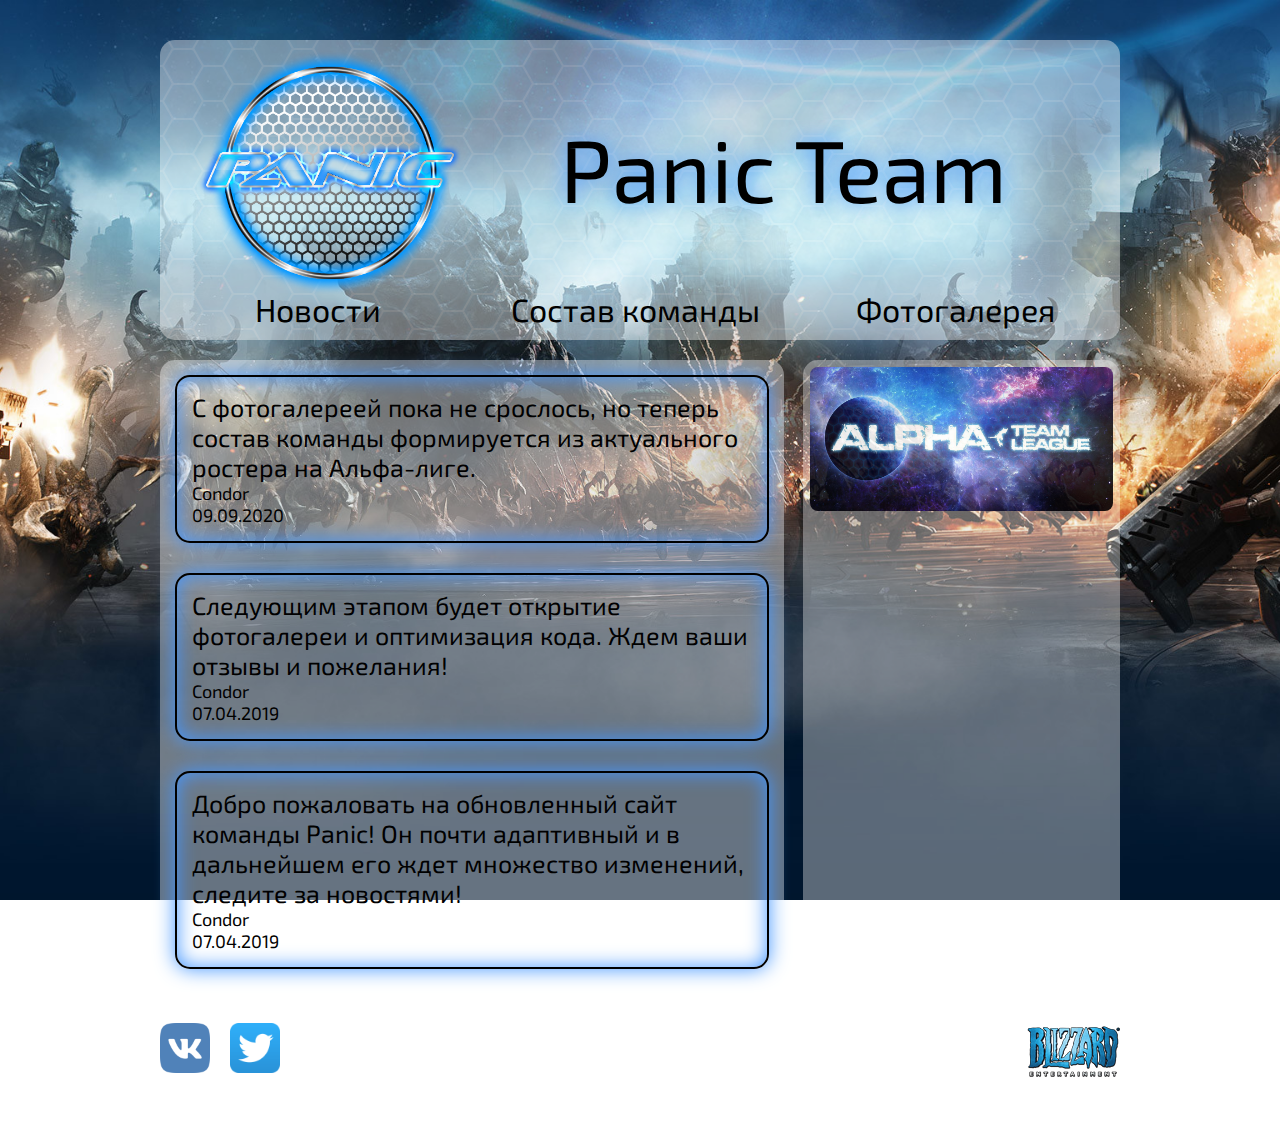
==== index.html @ 6bb582dc "first commit" ====
<!DOCTYPE html>
<html lang="ru" dir="ltr">
  <head>
    <meta charset="utf-8" />
    <meta name="viwport" content="width=device-width, initial-scale=1.0" />
    <link
      href="https://fonts.googleapis.com/css?family=Exo+2"
      rel="stylesheet"
    />
    <link rel="stylesheet" href="css.css" />
    <link rel="stylesheet" href="media.css" media="all and (max-width:980px)" />
    <link rel="icon" href="favicon.ico" type="image/x-icon" />
    <link rel="shortcut icon" href="favicon.ico" type="image/x-icon" />
    <title>Panic Team</title>
  </head>
  <body>
    <div class="wrapper">
      <div id="header_background">
        <div class="header">
          <a href="http://panicteam.ru"><p class="title">Panic Team</p></a>
          <div class="nav">
            <ul>
              <a href="javascript:void(0)"><li class="navNews"></li></a
              ><a href="javascript:void(0)"><li class="navPlayers"></li></a>
              <li>Фотогалерея</li>
            </ul>
          </div>
        </div>
      </div>
      <div class="mainclass"></div>
      <div class="side_right">
        <div class="alphaLink">
          <a href="https://alpha.tl/team/1" target="_blank">
            <img src="img/AlfTL.jpg" alt="Alpha cs2 Team League" />
          </a>
        </div>
        <iframe
          class="discord"
          src="https://discordapp.com/widget?id=392145507671212053&theme.."
          allowtransparency="true"
          frameborder="0"
        ></iframe>
      </div>
      <div class="clear">
        <div></div>
        <footer>
          <div id="social">
            <a href="https://vk.com/panicteam" target="_blank"
              ><img class="social-img" id="vk" src="img/vk.png" alt="vk.com"
            /></a>
            <a href="https://twitter.com/paniciteam" target="_blank"
              ><img
                class="social-img"
                id="twitter"
                src="img/twitter.png"
                alt="twitter"
            /></a>
          </div>
          <a href="https://blizzard.com/" target="_blank" id="blizzard">
            <div id="blizzard">
              <span
                >StarCraft II: Legacy of the Void trademark<br />as well as some
                of the bitmaps are<br />owned by Blizzard Entertainment.</span
              >
            </div>
          </a>
          <p class="dev">© Panic Dev Team 2020</p>
        </footer>
        <script src="js/js1.js"></script>
      </div>
    </div>
  </body>
</html>
---- css.css ----
*,
*:after,
*:before {
  -webkit-box-sizing: border-box;
  -moz-box-sizing: border-box;
  box-sizing: border-box;
  font-family: "Exo 2", sans-serif;
  margin: 0;
  padding: 0;
  max-width: 100%;
}
a {
  color: white;
}
body {
  background: url(img/2.jpg) fixed center;
  background-size: cover;
}
.wrapper {
  width: 960px;
  margin: auto;
}
.clear {
  clear: both;
}
.header {
  width: 100%;
  position: relative;
  background-color: rgba(255, 255, 255, 0.4);
  background-image: url(img/panic_blue.png);
  background-size: 280px;
  background-repeat: no-repeat;
  background-position: left 30px bottom 30px;
  margin: auto;
  margin-top: 40px;
  height: 300px;
  border-radius: 15px;
}
.title {
  position: relative;
  padding-left: 400px;
  padding-top: 75px;
  font-size: 5.5em;
  text-shadow: #4496ff 0px 0px 20px;
  color: black;
}
#header_background {
  background: url(img/hex.png);
}
.nav {
  width: 100%;
  border-radius: 0 0 15px 15px;
  height: 60px;
  position: absolute;
  bottom: 0;
  right: 0;
}
li {
  display: inline-block;
  width: 33%;
  color: black;
  text-align: center;
  margin-top: 10px;
  font-size: 2em;
  margin-bottom: 10px;
}

.side_right {
  width: 33%;
  background-color: rgba(255, 255, 255, 0.4);
  height: 663px;
  margin-top: 20px;
  float: right;
  border-radius: 15px;
  opacity: 0.9;
}
.alphaLink {
  height: auto;
  width: 100%;
  border-radius: 15px;
}

.alphaLink img {
  border-radius: 15px;
  padding: 7px;
}

.discord {
  width: 100%;
  height: 500px;
  border-radius: 15px;
  padding: 0 7px 7px 7px;
}

.players {
  width: 100%;
  display: table;
  background-color: rgba(255, 255, 255, 0.4);
  margin-top: 20px;
  padding-top: 40px;
  padding-left: 60px;
  border-radius: 15px;
  margin-bottom: 20px;
}
.player {
  float: left;
  width: 380px;
  margin: 0 20px;
  height: 60px;
  padding-left: 80px;
  font-size: 20px;
  margin-bottom: 20px;
  color: white;
  text-shadow: #000000 0px 0px 10px;
}
.player > div > a {
  font-size: 34px;
  line-height: 34px;
  color: black;
  margin-bottom: 3px;
  text-shadow: #4496ff 0px 0px 20px;
}
.ZERG {
  background: url(img/z.png) no-repeat left center;
}
.TERRAN {
  background: url(img/t.png) no-repeat left center;
}
.PROTOSS {
  background: url(img/p.png) no-repeat left center;
}
#gallery {
  width: 100%;
  background-color: rgba(255, 255, 255, 0.4);
  height: 400px;
  margin-top: 20px;
  border-radius: 15px;
  margin-bottom: 20px;
}
.pic {
  height: 100%;
  width: auto;
  margin-left: 25%;
}

footer {
  margin: auto;
  margin-top: 20px;
  position: relative;
  width: 960px;
}

#social {
  display: inline-block;
  text-align: center;
  font-size: 0px;
}

.social-img {
  margin-right: 20px;
  height: 50px;
  width: 50px;
  margin-bottom: 20px;
}

#blizzard {
  width: auto;
  background-image: url(img/blizzlogo.png);
  background-position: right;
  background-repeat: no-repeat;
  float: right;
  color: white;
}

span {
  width: auto;
  float: left;
  text-align: right;
  margin-right: 100px;
}
.dev {
  text-align: center;
  margin-bottom: 20px;
  color: white;
}
a {
  text-decoration: none;
}
a:hover,
a:focus,
.navNews:hover,
.navNews:focus {
  text-shadow: #4496ff 0px 0px 20px;
}
.content {
  width: 65%;
  background-color: rgba(255, 255, 255, 0.4);
  height: auto;
  margin-top: 20px;
  float: left;
  border-radius: 15px;
  margin-bottom: 20px;
}

.news {
  border-style: solid;
  border-width: 2px;
  border-radius: 15px;
  box-shadow: #4496ff 0px 0px 20px, inset #4496ff 0px 0px 20px;
  margin: 15px 15px 30px 15px;
  padding: 15px;
  font-size: 25px;
}
.author {
  font-size: 18px;
}

.hidden {
  display: none;
}
---- media.css ----
@media only screen and (max-width : 940px),
only screen and (max-device-width : 940px){
  .title
  {
    padding-left: 350px;
    font-size: 6em;
  }
}
@media only screen and (max-width : 720px),
only screen and (max-device-width : 720px){
  .header{
    height: 300px;
    background-size: 300px;
    background-position: 60px;
  }

  li{
    margin-top: 30px;
    padding-top: 10px;
    font-size: 2.5em;
    width: 50%;
  }
  .content, .side_right{
    width: 100%;
    float: none;
    margin-right: 0;
  }
 .title{
   display: none;
 }
 .nav{
   height: 35px;
 }
}

@media only screen and (max-width : 530px),
only screen and (max-device-width : 530px){
  .header{
    background-image: 10px 15px 250px 10px no-repeat;
    height: 400px;
  }
  .nav{
    width:400px;
    height: 500px;
    left: 500px;
    top: 30px;
    position: absolute;
  }
li{
    display: auto;
    width: 100%;
  }
.side_right{
  display: none;
}
.social_img{
  height: 50px;
  width: 50px;
}
.content{
  padding: 15px 15px 50px 15px;
}
}
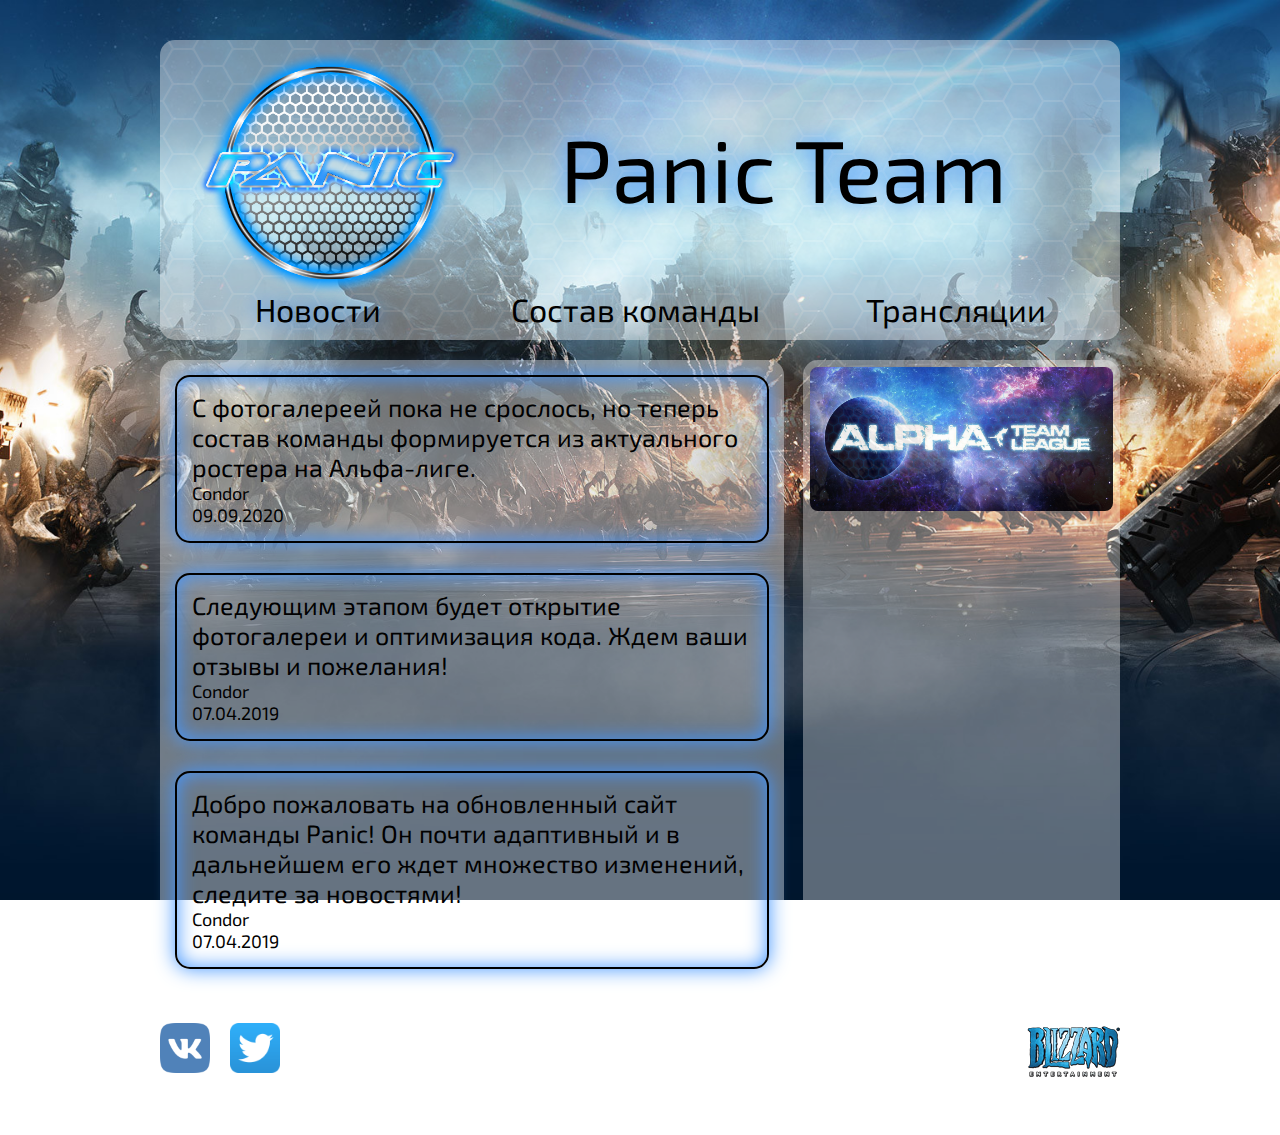
==== commit ddac2b6d: "added streams" ====
--- a/index.html
+++ b/index.html
@@ -7,8 +7,12 @@
       href="https://fonts.googleapis.com/css?family=Exo+2"
       rel="stylesheet"
     />
-    <link rel="stylesheet" href="css.css" />
-    <link rel="stylesheet" href="media.css" media="all and (max-width:980px)" />
+    <link rel="stylesheet" href="css.css?v1.0" />
+    <link
+      rel="stylesheet"
+      href="media.css?v1.0"
+      media="all and (max-width:980px)"
+    />
     <link rel="icon" href="favicon.ico" type="image/x-icon" />
     <link rel="shortcut icon" href="favicon.ico" type="image/x-icon" />
     <title>Panic Team</title>
@@ -20,9 +24,9 @@
           <a href="http://panicteam.ru"><p class="title">Panic Team</p></a>
           <div class="nav">
             <ul>
-              <a href="javascript:void(0)"><li class="navNews"></li></a
-              ><a href="javascript:void(0)"><li class="navPlayers"></li></a>
-              <li>Фотогалерея</li>
+              <a><li class="navNews"></li></a
+              ><a><li class="navPlayers"></li></a>
+              <a><li class="navStreams"></li></a>
             </ul>
           </div>
         </div>
@@ -66,7 +70,7 @@
           </a>
           <p class="dev">© Panic Dev Team 2020</p>
         </footer>
-        <script src="js/js1.js"></script>
+        <script src="js/js1.js?v1.0"></script>
       </div>
     </div>
   </body>
--- a/css.css
+++ b/css.css
@@ -11,6 +11,7 @@
 }
 a {
   color: white;
+  cursor: pointer;
 }
 body {
   background: url(img/2.jpg) fixed center;
@@ -97,10 +98,58 @@
   display: table;
   background-color: rgba(255, 255, 255, 0.4);
   margin-top: 20px;
-  padding-top: 40px;
-  padding-left: 60px;
-  border-radius: 15px;
-  margin-bottom: 20px;
+  padding: 60px;
+  border-radius: 15px;
+  margin-bottom: 20px;
+}
+
+.streams {
+  float: left;
+  width: 100%;
+  background-color: rgba(255, 255, 255, 0.4);
+  margin-top: 20px;
+  padding: 10px;
+  border-radius: 15px;
+  margin-bottom: 20px;
+  text-align: justify;
+}
+
+.streams > div {
+  display: inline-flex;
+  width: 430px;
+  height: 370px;
+  margin: 20px;
+  border-style: solid;
+  border-radius: 15px;
+  padding: 15px;
+}
+
+.streamImage {
+  margin: 10px 0 10px 0;
+  border-style: solid;
+  border-width: 1px;
+  border-radius: 15px;
+}
+
+.streams > div:hover {
+  box-shadow: #4496ff 0px 0px 20px, inset #4496ff 0px 0px 20px;
+}
+.streams a {
+color: #000000;
+}
+.streams > .errorCard {
+  display: block;
+  margin: 0 auto;
+  border-style: none;
+  text-align: center;
+  height: 100%;
+  width: 100%;
+}
+.streams > .errorCard:hover {
+  box-shadow: none;
+}
+.errorImage {
+  border:none;
 }
 .player {
   float: left;
@@ -129,14 +178,7 @@
 .PROTOSS {
   background: url(img/p.png) no-repeat left center;
 }
-#gallery {
-  width: 100%;
-  background-color: rgba(255, 255, 255, 0.4);
-  height: 400px;
-  margin-top: 20px;
-  border-radius: 15px;
-  margin-bottom: 20px;
-}
+
 .pic {
   height: 100%;
   width: auto;
@@ -188,8 +230,7 @@
 }
 a:hover,
 a:focus,
-.navNews:hover,
-.navNews:focus {
+a:active {
   text-shadow: #4496ff 0px 0px 20px;
 }
 .content {
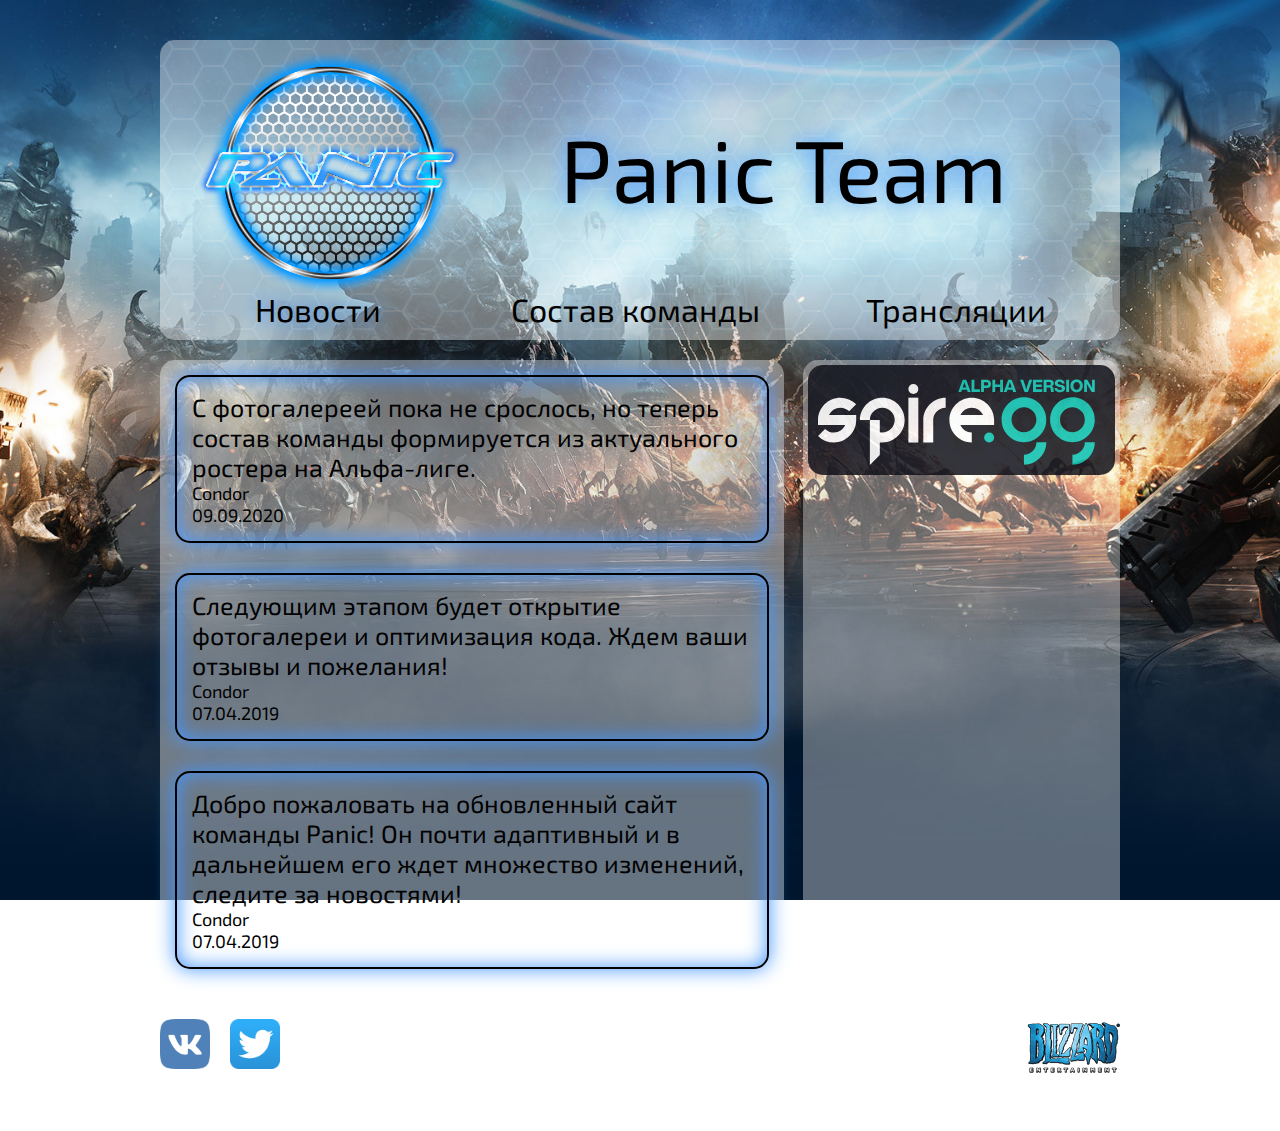
==== commit bed6535f: "streams improved" ====
--- a/index.html
+++ b/index.html
@@ -7,10 +7,10 @@
       href="https://fonts.googleapis.com/css?family=Exo+2"
       rel="stylesheet"
     />
-    <link rel="stylesheet" href="css.css?v1.0" />
+    <link rel="stylesheet" href="css.css?v1.1" />
     <link
       rel="stylesheet"
-      href="media.css?v1.0"
+      href="media.css?v1.1"
       media="all and (max-width:980px)"
     />
     <link rel="icon" href="favicon.ico" type="image/x-icon" />
@@ -34,10 +34,11 @@
       <div class="mainclass"></div>
       <div class="side_right">
         <div class="alphaLink">
-          <a href="https://alpha.tl/team/1" target="_blank">
-            <img src="img/AlfTL.jpg" alt="Alpha cs2 Team League" />
+          <a href="https://spire.gg/club/1" target="_blank">
+            <img src="img/logo-alpha.svg" alt="Alpha cs2 Team League" />
           </a>
         </div>
+
         <iframe
           class="discord"
           src="https://discordapp.com/widget?id=392145507671212053&theme.."
@@ -70,7 +71,7 @@
           </a>
           <p class="dev">© Panic Dev Team 2020</p>
         </footer>
-        <script src="js/js1.js?v1.0"></script>
+        <script src="js/js1.js?v1.1"></script>
       </div>
     </div>
   </body>
--- a/css.css
+++ b/css.css
@@ -69,21 +69,18 @@
 .side_right {
   width: 33%;
   background-color: rgba(255, 255, 255, 0.4);
-  height: 663px;
   margin-top: 20px;
   float: right;
   border-radius: 15px;
   opacity: 0.9;
 }
-.alphaLink {
-  height: auto;
-  width: 100%;
-  border-radius: 15px;
-}
 
 .alphaLink img {
-  border-radius: 15px;
-  padding: 7px;
+  background-color: #1e1f27;
+  width: 97%;
+  border-radius: 15px;
+  padding: 10px;
+  margin: 5px;
 }
 
 .discord {
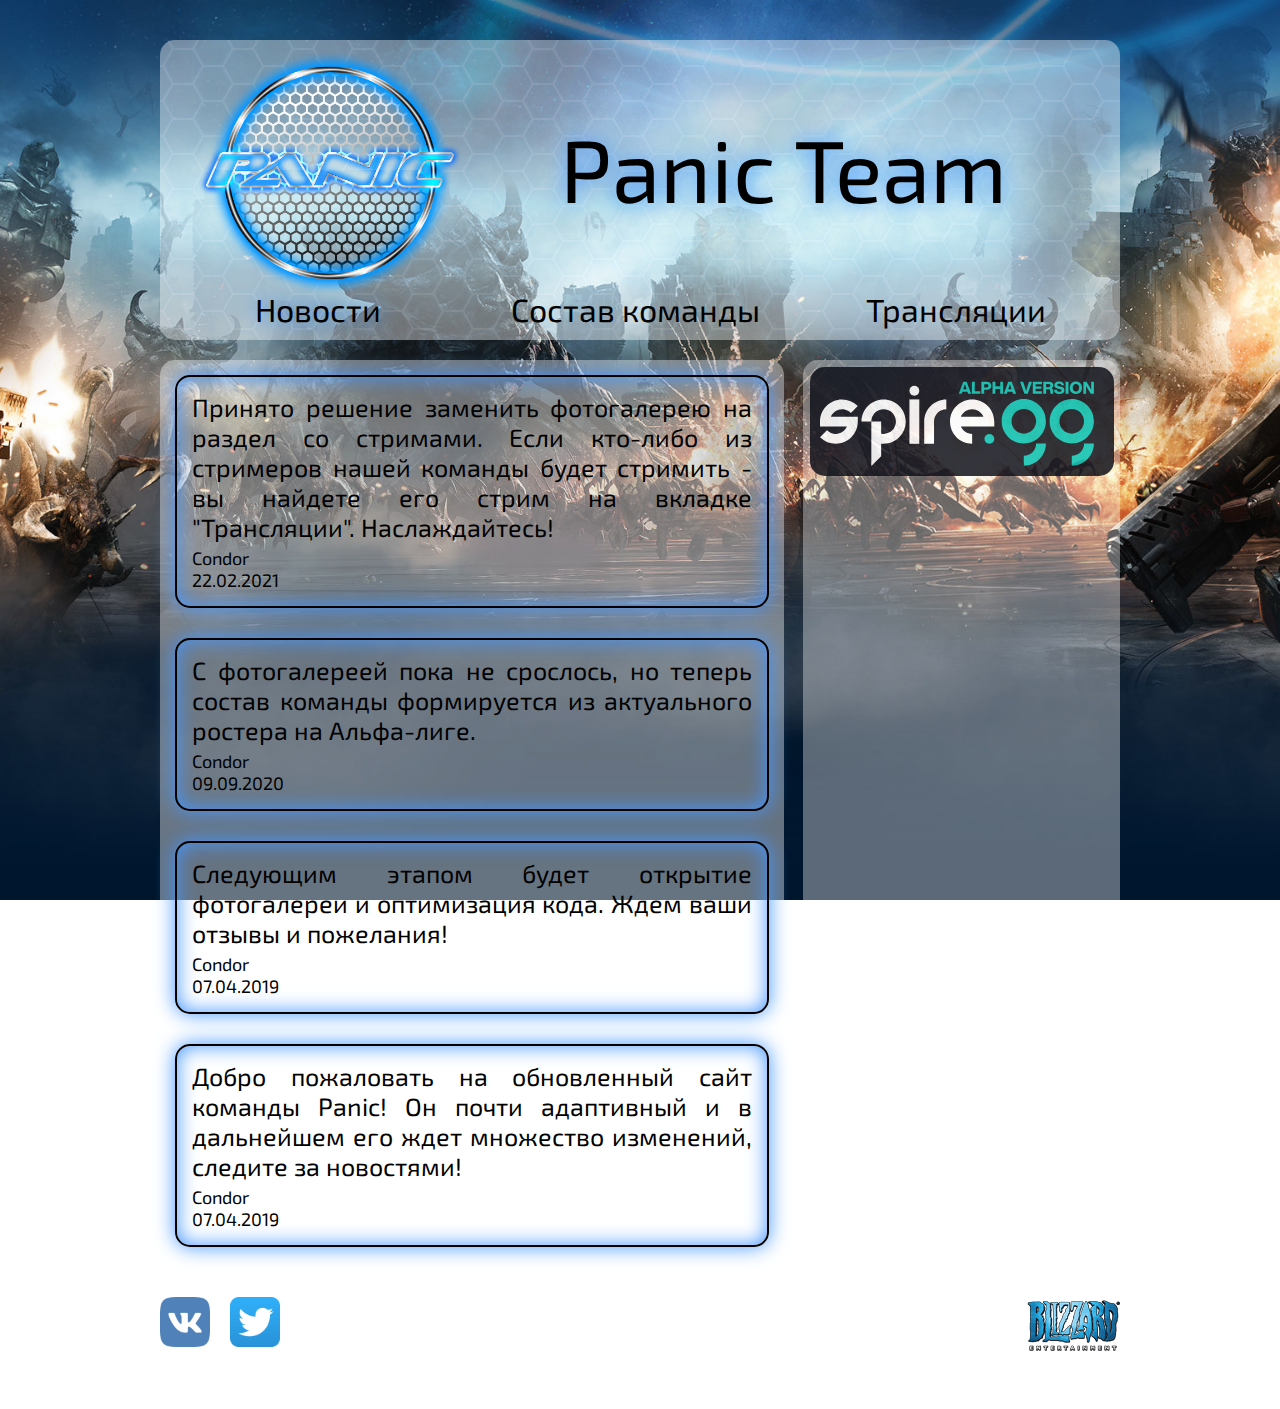
==== commit 31eb72b6: "some more improvements" ====
--- a/index.html
+++ b/index.html
@@ -7,12 +7,8 @@
       href="https://fonts.googleapis.com/css?family=Exo+2"
       rel="stylesheet"
     />
-    <link rel="stylesheet" href="css.css?v1.1" />
-    <link
-      rel="stylesheet"
-      href="media.css?v1.1"
-      media="all and (max-width:980px)"
-    />
+    <link rel="stylesheet" href="css.css?v1.3" />
+    <link rel="stylesheet" href="media.css" media="all and (max-width:980px)" />
     <link rel="icon" href="favicon.ico" type="image/x-icon" />
     <link rel="shortcut icon" href="favicon.ico" type="image/x-icon" />
     <title>Panic Team</title>
@@ -69,9 +65,9 @@
               >
             </div>
           </a>
-          <p class="dev">© Panic Dev Team 2020</p>
+          <p class="dev">© Panic Dev Team 2019-2021</p>
         </footer>
-        <script src="js/js1.js?v1.1"></script>
+        <script src="js/js1.js?v1.2"></script>
       </div>
     </div>
   </body>
--- a/css.css
+++ b/css.css
@@ -77,10 +77,10 @@
 
 .alphaLink img {
   background-color: #1e1f27;
-  width: 97%;
+  width: 96%;
   border-radius: 15px;
   padding: 10px;
-  margin: 5px;
+  margin: 7px;
 }
 
 .discord {
@@ -248,8 +248,10 @@
   margin: 15px 15px 30px 15px;
   padding: 15px;
   font-size: 25px;
+  text-align: justify;
 }
 .author {
+  margin-top: 5px;
   font-size: 18px;
 }
 
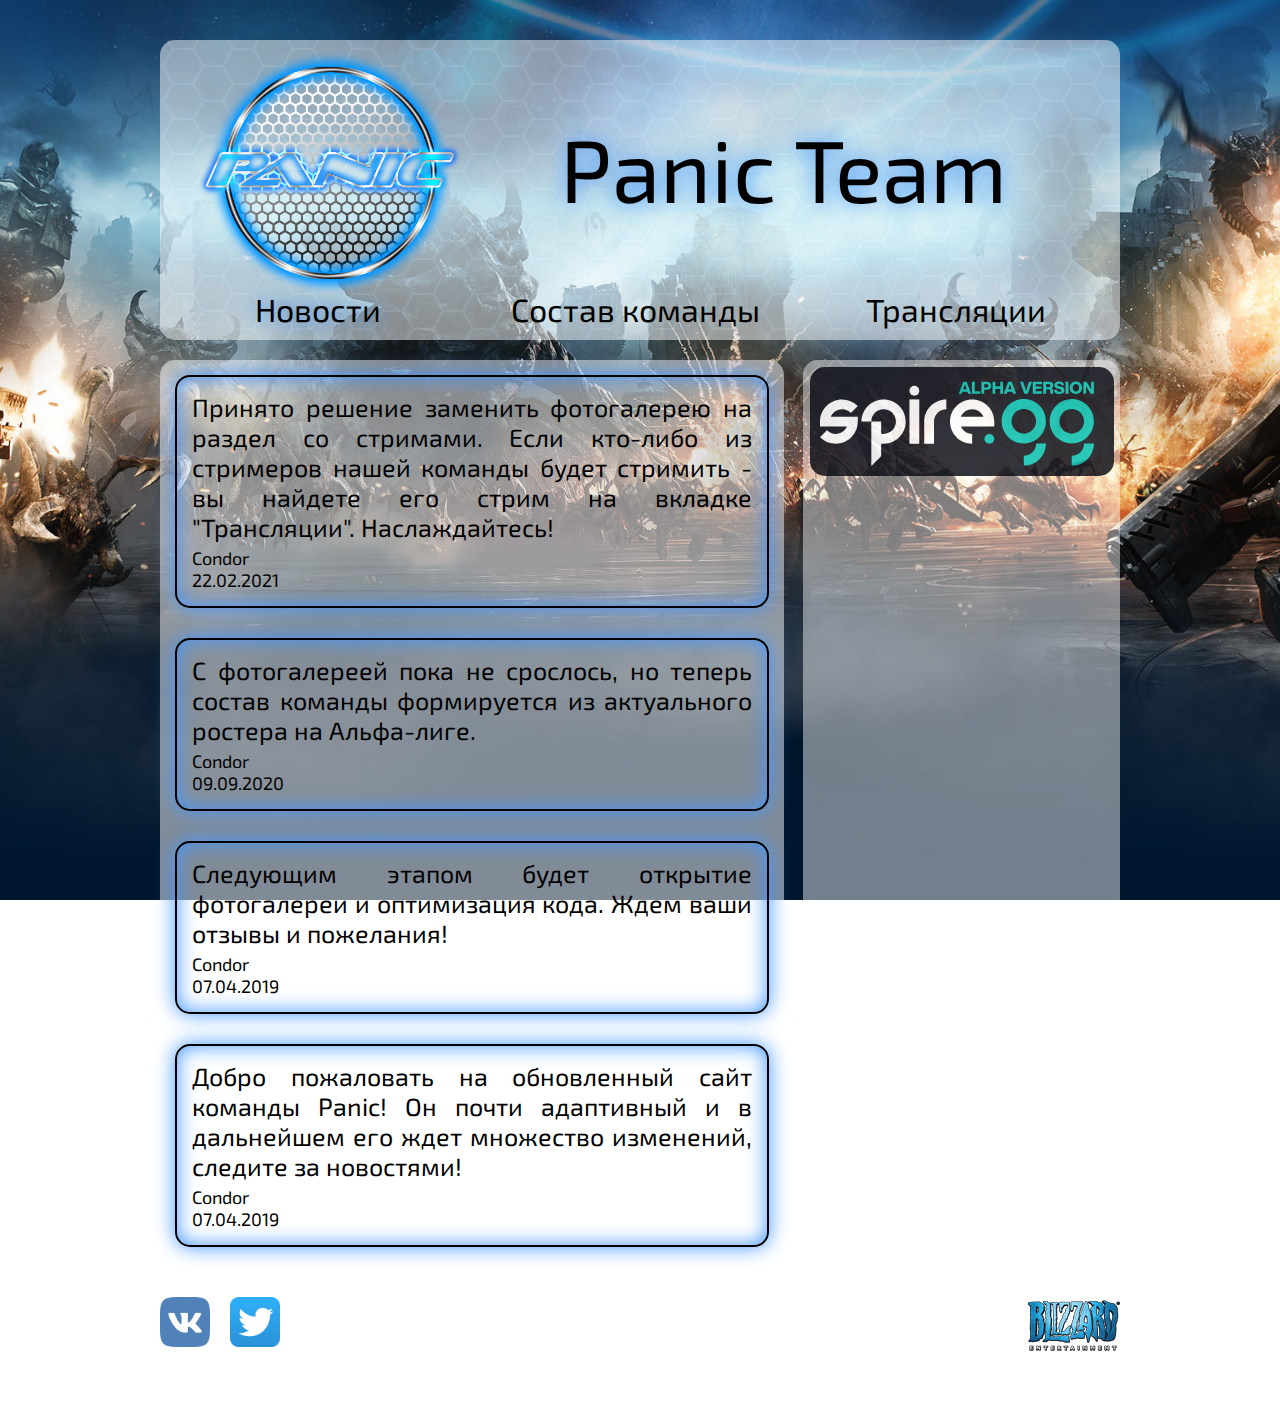
==== commit 15e4d2e7: "css v1.5 opacity0.5" ====
--- a/index.html
+++ b/index.html
@@ -7,7 +7,7 @@
       href="https://fonts.googleapis.com/css?family=Exo+2"
       rel="stylesheet"
     />
-    <link rel="stylesheet" href="css.css?v1.3" />
+    <link rel="stylesheet" href="css.css?v1.5" />
     <link rel="stylesheet" href="media.css" media="all and (max-width:980px)" />
     <link rel="icon" href="favicon.ico" type="image/x-icon" />
     <link rel="shortcut icon" href="favicon.ico" type="image/x-icon" />
@@ -42,33 +42,32 @@
           frameborder="0"
         ></iframe>
       </div>
-      <div class="clear">
-        <div></div>
-        <footer>
-          <div id="social">
-            <a href="https://vk.com/panicteam" target="_blank"
-              ><img class="social-img" id="vk" src="img/vk.png" alt="vk.com"
-            /></a>
-            <a href="https://twitter.com/paniciteam" target="_blank"
-              ><img
-                class="social-img"
-                id="twitter"
-                src="img/twitter.png"
-                alt="twitter"
-            /></a>
+
+      <div></div>
+      <footer>
+        <div id="social">
+          <a href="https://vk.com/panicteam" target="_blank"
+            ><img class="social-img" id="vk" src="img/vk.png" alt="vk.com"
+          /></a>
+          <a href="https://twitter.com/paniciteam" target="_blank"
+            ><img
+              class="social-img"
+              id="twitter"
+              src="img/twitter.png"
+              alt="twitter"
+          /></a>
+        </div>
+        <a href="https://blizzard.com/" target="_blank" id="blizzard">
+          <div id="blizzard">
+            <span
+              >StarCraft II: Legacy of the Void trademark<br />as well as some
+              of the bitmaps are<br />owned by Blizzard Entertainment.</span
+            >
           </div>
-          <a href="https://blizzard.com/" target="_blank" id="blizzard">
-            <div id="blizzard">
-              <span
-                >StarCraft II: Legacy of the Void trademark<br />as well as some
-                of the bitmaps are<br />owned by Blizzard Entertainment.</span
-              >
-            </div>
-          </a>
-          <p class="dev">© Panic Dev Team 2019-2021</p>
-        </footer>
-        <script src="js/js1.js?v1.2"></script>
-      </div>
+        </a>
+        <p class="dev">© Panic Dev Team 2019-2021</p>
+      </footer>
     </div>
+    <script src="js/js1.js?v1.2"></script>
   </body>
 </html>
--- a/css.css
+++ b/css.css
@@ -21,13 +21,11 @@
   width: 960px;
   margin: auto;
 }
-.clear {
-  clear: both;
-}
+
 .header {
   width: 100%;
   position: relative;
-  background-color: rgba(255, 255, 255, 0.4);
+  background-color: rgba(255, 255, 255, 0.5);
   background-image: url(img/panic_blue.png);
   background-size: 280px;
   background-repeat: no-repeat;
@@ -68,7 +66,7 @@
 
 .side_right {
   width: 33%;
-  background-color: rgba(255, 255, 255, 0.4);
+  background-color: rgba(255, 255, 255, 0.5);
   margin-top: 20px;
   float: right;
   border-radius: 15px;
@@ -93,7 +91,7 @@
 .players {
   width: 100%;
   display: table;
-  background-color: rgba(255, 255, 255, 0.4);
+  background-color: rgba(255, 255, 255, 0.5);
   margin-top: 20px;
   padding: 60px;
   border-radius: 15px;
@@ -103,7 +101,7 @@
 .streams {
   float: left;
   width: 100%;
-  background-color: rgba(255, 255, 255, 0.4);
+  background-color: rgba(255, 255, 255, 0.5);
   margin-top: 20px;
   padding: 10px;
   border-radius: 15px;
@@ -187,6 +185,7 @@
   margin-top: 20px;
   position: relative;
   width: 960px;
+  clear: both;
 }
 
 #social {
@@ -232,7 +231,7 @@
 }
 .content {
   width: 65%;
-  background-color: rgba(255, 255, 255, 0.4);
+  background-color: rgba(255, 255, 255, 0.5);
   height: auto;
   margin-top: 20px;
   float: left;
